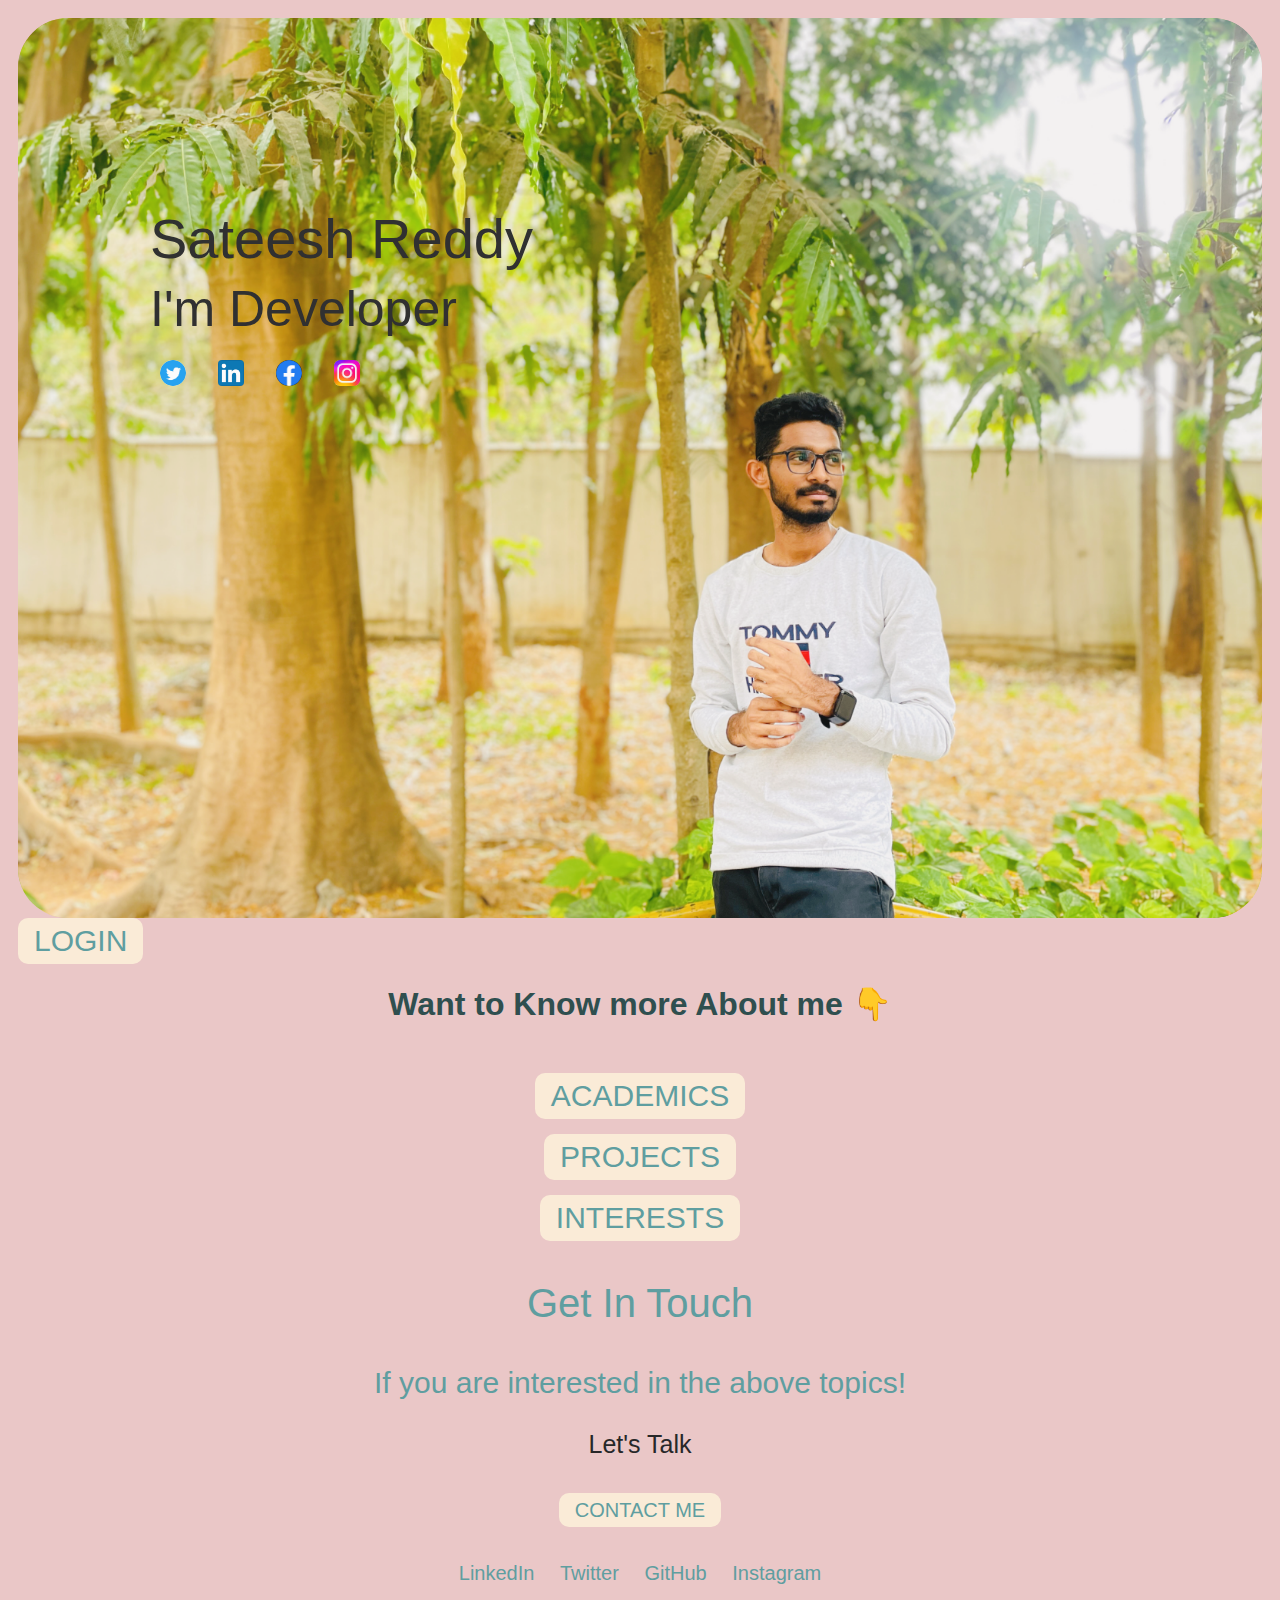
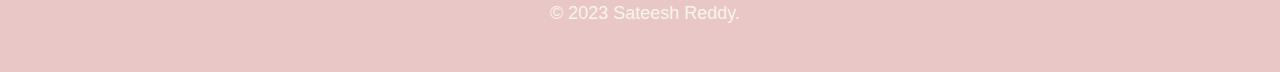
==== index.html @ e839a86a "Update index.html" ====
<!DOCTYPE html>
<html lang="en">
	<head>
		<meta http-equiv="Content-Type" content="text/html; charset=UTF-8">
    <meta name="viewport" content="width=device-width, initial-scale=1.0">
    <link rel="preconnect" href="https://fonts.googleapis.com/">
    <link rel="preconnect" href="https://fonts.gstatic.com/" crossorigin="">
    <link href="https://fonts.googleapis.com/css2?family=Roboto:wght@400;500&amp;display=swap" rel="stylesheet">
    <link rel="stylesheet" href="website.css">
    <link rel="icon" href="image.png">
    <title>Portfolio</title>

  </head>
  
  <body>
    <div>
      <div class=" Main-Container">
        <img class="image" src="IMG_20240810_232046_0.png" alt="Home page Image">
        <p class="name">Sateesh Reddy</p> 
        <p class="info">
          I'm Developer
        </p>
        <div class="social-links">
          <a class="sociallinks" href="https://twitter.com/Sateesh_1125" target="_blank"><img class="sociallink" src="twitter.jpeg" alt="Twitter" style="border-radius : 20px;"<="" a="">
          </a><a class="sociallinks" href="https://www.linkedin.com/in/sateesh-reddy-98693623b/" target="_blank"><img class="sociallink-l" src="Linkedin.jpeg" alt="Linkedin" <="" a="">
          </a><a class="sociallinks" href="https://www.facebook.com/profile.php?id=100024443079781" target="_blank"><img class="sociallink-f" src="facebook.jpeg" alt="facebook" <="" a="">
          </a><a class="sociallinks" href="https://www.instagram.com/sateeshreddy_1125/" target="_blank"><img class="sociallink" src="download.jpeg" alt="Instagram" style="border-radius : 6px;<="" a="">
        </a>
      </div>
    </div>
	    
    <div class="modify-buttons-login_page">
      <a href="login.html" target="_blank" onclick="return false;">
        <button class="Acadamics-button" onclick="window.open('login.html', '_blank')">LOGIN </button>
      </a>
    </div>

    <h1 style="text-align: center; color: darkslategray;">Want to Know more About me 👇</h1>

    <div class="modify-buttons">
      <a href="Acadamics.html" target="_blank" onclick="return false;">
        <button class="Acadamics-button" onclick="window.open('Acadamics.html', '_blank')">ACADEMICS</button>
      </a>
      <a href="Projects.html" target="_blank" onclick="return false;">
        <button class="Projects-button" onclick="window.open('Projects.html', '_blank')">PROJECTS</button>
      </a>
      <a href="skillsHobbies.html" target="_blank" onclick="return false;">
        <button class="Interests-button" onclick="window.open('skillsHobbies.html', '_blank')">INTERESTS</button>
      </a>
    </div>
    <div class="end-info">
      <p class="end-info1">Get In Touch</p>
      <p class="end-info2">If you are interested in the above topics!</p>
      <p class="end-info3">Let's Talk</p>
    </div>
  </div>


  <div class="Last-Container">
    <div class="contact">
      </a><a class="mail" href="mailto:sateeshreddy553@gmail.com">CONTACT ME</a>
    </div>

    <div class="social-links-last">
      <a class="footer-link" href="https://www.linkedin.com/in/sateesh-reddy-98693623b/">LinkedIn</a>
      <a class="footer-link" href="https://twitter.com/Sateesh_1125">Twitter</a>
      <a class="footer-link" href="https://github.com/Sowmith369">GitHub</a>
      <a class="footer-link" href="https://www.instagram.com/sateeshreddy_1125/">Instagram</a>
      <p class="copyright">© 2023 Sateesh Reddy.</p>
    </div>
<div>
    </body>
</html>
---- website.css ----
body{
  font-family: "Open Sans", sans-serif,Arial;
  color: #272829;
  padding :10px 10px; 
  background-color: rgb(234, 199, 199);  
}

.Main-Container{
  background: url(IMG_20240810_232046_0.png) no-repeat bottom left;
  border-radius: 50px;
  height: 100vh;
  opacity: 0.95;
  width: 100%;
}
.image{
  width: 100%;
  height: 100vh;
  object-fit: cover;
  object-position: center;
  position: relative;
  /* opacity: 0.75; */
  border-radius: 50px;
}
.name{
  position: absolute;
  font-weight: 500;
  top: 150px;
  left: 150px;
  align-items: center;
  font-size: 56px;
}

.info{
  position: absolute;
  top: 230px;
  left: 150px;
  align-items: center;
  font-size: 50px;
}
.social-links{
  width: 200px;
  display: flex;
  justify-content: space-between;
  align-items: center;
  position: absolute;
  top: 360px;
  left: 160px;
  transition: opacity 0.25s;
  
}


.sociallink,.sociallink-f,.sociallink-l{
  width: 26px;
  cursor: pointer;
}

.sociallink{
  border-radius: 13px;
}
.sociallink:hover{
  opacity: 0.5;
}

.sociallink-f:hover{
  opacity: 0.5;
}
.sociallink-l:hover{
  opacity: 0.5;
}
.sociallink-l{
  border-radius: 4px;
}

.sociallink-f{
  border-radius: 16px;
}

a{
  text-decoration: none;
  cursor: auto;
}


.middle-container {
  color: #272829;
  background-color: antiquewhite;
  padding-bottom: 25px;
  border-radius: 50px;
  padding-left: 25px;
  padding-right: 25px;
}


.modify-buttons{
  margin-top: 50px;
  display: flex;
  flex-direction: column;
  row-gap: 15px;
  text-align: center;
}
.Acadamics-button,.Projects-button,.Interests-button{
  border: none;
  font-size: 30px;
  background-color: antiquewhite;
  padding: 6px 16px;
  color: cadetblue;
  border-radius: 10px;
  cursor: pointer;
  font-family: "Open Sans", sans-serif, Arial;
}

.Acadamics-button:hover,.Projects-button:hover,.Interests-button:hover{
  box-shadow: 2px 3px 4px cadetblue;


}
.about{
  text-align: center;
  margin-top: 20px;
  font-size: 30px;
  padding-top: 20px;
}

.introduction{
  margin-top: 25px;
  display: flex;
  flex-direction: row;
  justify-content: space-evenly;
  align-items: center;
}


.intro-image,.skills-image{
  width: 400px;
  margin-right: 40px;
  border-radius: 16px;
}

.intro-info{
  padding-bottom: 12px;
  font-weight: bold;
}



.intro,.intro-info,.skill-info{
  margin-left: 0px;
  font-size: 22px;
  line-height: 30px;
  text-align: center;
}

.intro1{
  margin-top: -16px;
  font-size: 22px;
  text-align: center;

}
.about-spec{
  text-align: center;
  margin-top: 20px;
  font-size: 28px;
  padding-top: 20px;
}

.end-info1{
  font-size: 40px;
  text-align: center;
  color: cadetblue;
}
.end-info2{
  font-size: 30px;
  text-align: center;
  color: cadetblue;
}

.end-info3{  
  font-size: 25px;
  text-align: center;
  font-weight:500;
}

.contact{
  margin-top: 40px;
  font-size: 20px;
  text-align: center;
  margin-bottom: 30px;
}

.mail{
  background-color: antiquewhite;
  padding: 6px 16px;
  color: cadetblue;
  border-radius: 10px;
  cursor: pointer;
}

.social-links-last{
  margin-top: 40px;
  font-size: 20px;
  text-align: center;
  margin-bottom: 30px; 
}

.footer-link{
  color: cadetblue;
  padding: 10px;
  cursor: pointer;
}
.contact{
  margin-top: 40px;
  font-size: 20px;
  text-align: center;
  margin-bottom: 30px;
}
.footer-link:hover{
  color: #F7F5EB;
}
.copyright{
  font-size: 18px;
  color: #F7F5EB;
  padding-left: 10px;
}




@media (max-width:900px){

  .introduction{
    flex-direction: column;
  }
  .social-links{
    margin-top: -30px;
  }
  
  .name{
    font-size: 40px;
  }
  .intro-image,.skills-image{
    margin-left: 28px;
  }
  .info {
    font-size: 30px;
  }
}


@media (max-width:400px){

  .introduction{
    flex-direction: column;
  }
  .social-links{
    margin-top: -60px;
    margin-left: -60px;
    width: 170px;
    
  }
  
  .name{
    font-size: 30px;
    margin-left: -50px;
  }
  .intro-image,.skills-image{
    margin-left: 28px;
    width: 250px;
  }
  .info {
    font-size: 30px;
    margin-left: -50px;
    margin-top: 0px;
  }
  .intro{
    font-size: 18px;
  }
}








/* 
@media (max-width: 768px) {
  h1 {
    font-size: 40px;
  }

  .info {
    font-size: 30px;
  }

  .social-links {
    margin-top: 10px;
  }

  .middle-container {
    margin: 10px 0;
  }

  .about {
    font-size: 24px;
  }

  .intro-image {
    max-width: 300px;
    margin-bottom: 10px;
  }

  .intro {
    font-size: 18px;
  }

  .intro1 {
    font-size: 18px;
  }
} */
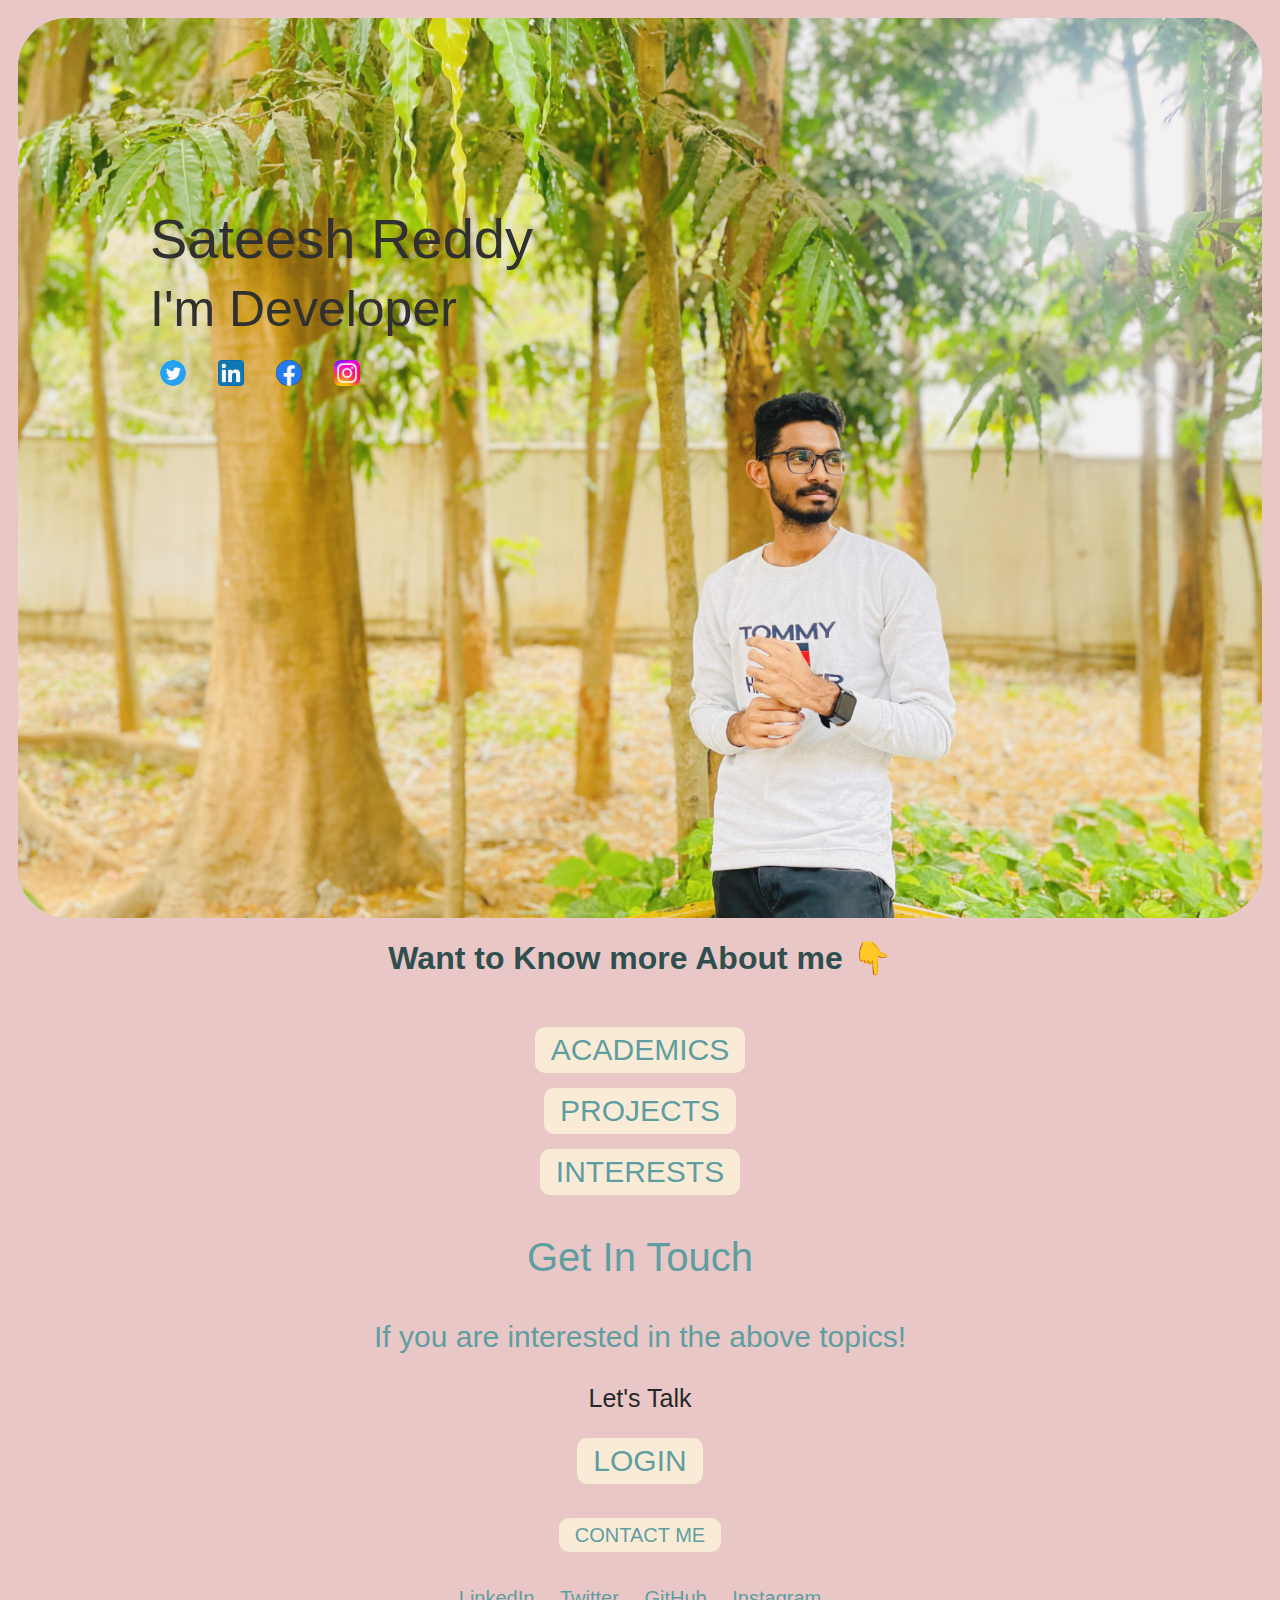
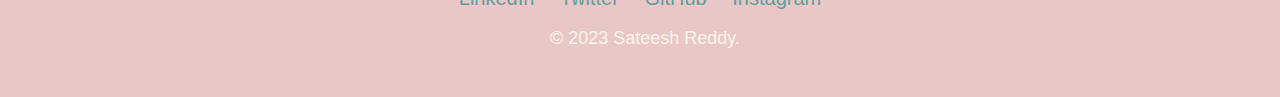
==== commit 7eecfd2f: "Update index.html" ====
--- a/index.html
+++ b/index.html
@@ -28,12 +28,7 @@
         </a>
       </div>
     </div>
-	    
-    <div class="modify-buttons-login_page">
-      <a href="login.html" target="_blank" onclick="return false;">
-        <button class="Acadamics-button" onclick="window.open('login.html', '_blank')">LOGIN </button>
-      </a>
-    </div>
+	
 
     <h1 style="text-align: center; color: darkslategray;">Want to Know more About me 👇</h1>
 
@@ -53,7 +48,13 @@
       <p class="end-info2">If you are interested in the above topics!</p>
       <p class="end-info3">Let's Talk</p>
     </div>
-  </div>
+
+     <div class="modify-buttons-login_page">
+      <a href="login.html" target="_blank" onclick="return false;">
+        <button class="Acadamics-button" onclick="window.open('login.html', '_blank')">LOGIN </button>
+      </a>
+     </div>
+  
 
 
   <div class="Last-Container">
--- a/website.css
+++ b/website.css
@@ -99,6 +99,14 @@
   row-gap: 15px;
   text-align: center;
 }
+
+.modify-buttons-login_page{
+  margin-top: 15px;
+  display: flex;
+  flex-direction: column;
+  /* row-gap: 15px; */
+  text-align: center;
+}
 .Acadamics-button,.Projects-button,.Interests-button{
   border: none;
   font-size: 30px;
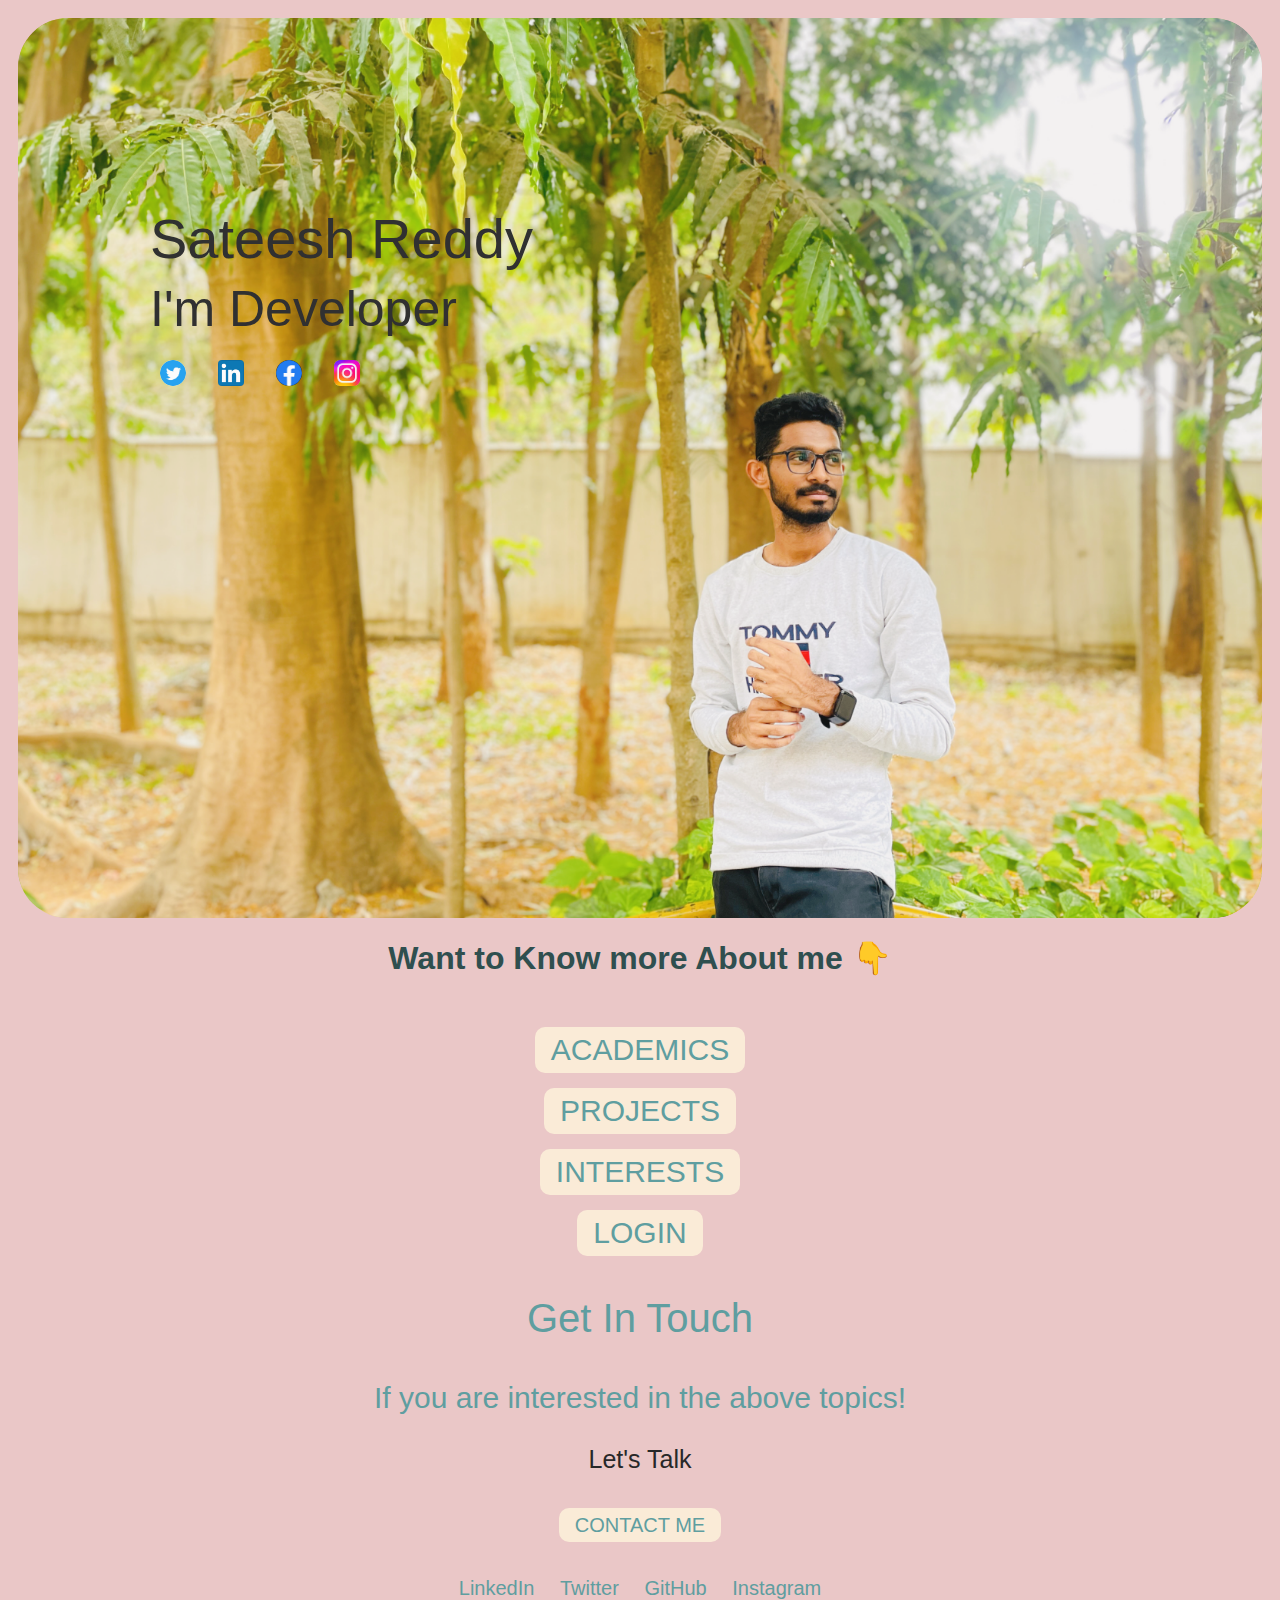
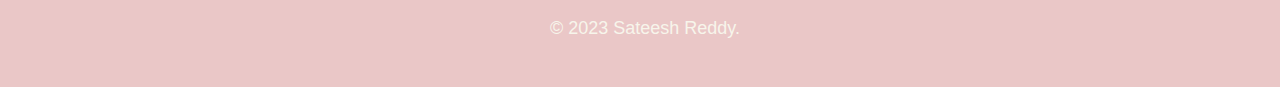
==== commit 6253d120: "Update index.html" ====
--- a/index.html
+++ b/index.html
@@ -43,17 +43,18 @@
         <button class="Interests-button" onclick="window.open('skillsHobbies.html', '_blank')">INTERESTS</button>
       </a>
     </div>
+    <div class="modify-buttons-login_page">
+      <a href="login.html" target="_blank" onclick="return false;">
+        <button class="Acadamics-button" onclick="window.open('login.html', '_blank')">LOGIN </button>
+      </a>
+     </div>
     <div class="end-info">
       <p class="end-info1">Get In Touch</p>
       <p class="end-info2">If you are interested in the above topics!</p>
       <p class="end-info3">Let's Talk</p>
     </div>
 
-     <div class="modify-buttons-login_page">
-      <a href="login.html" target="_blank" onclick="return false;">
-        <button class="Acadamics-button" onclick="window.open('login.html', '_blank')">LOGIN </button>
-      </a>
-     </div>
+     
   
 
 
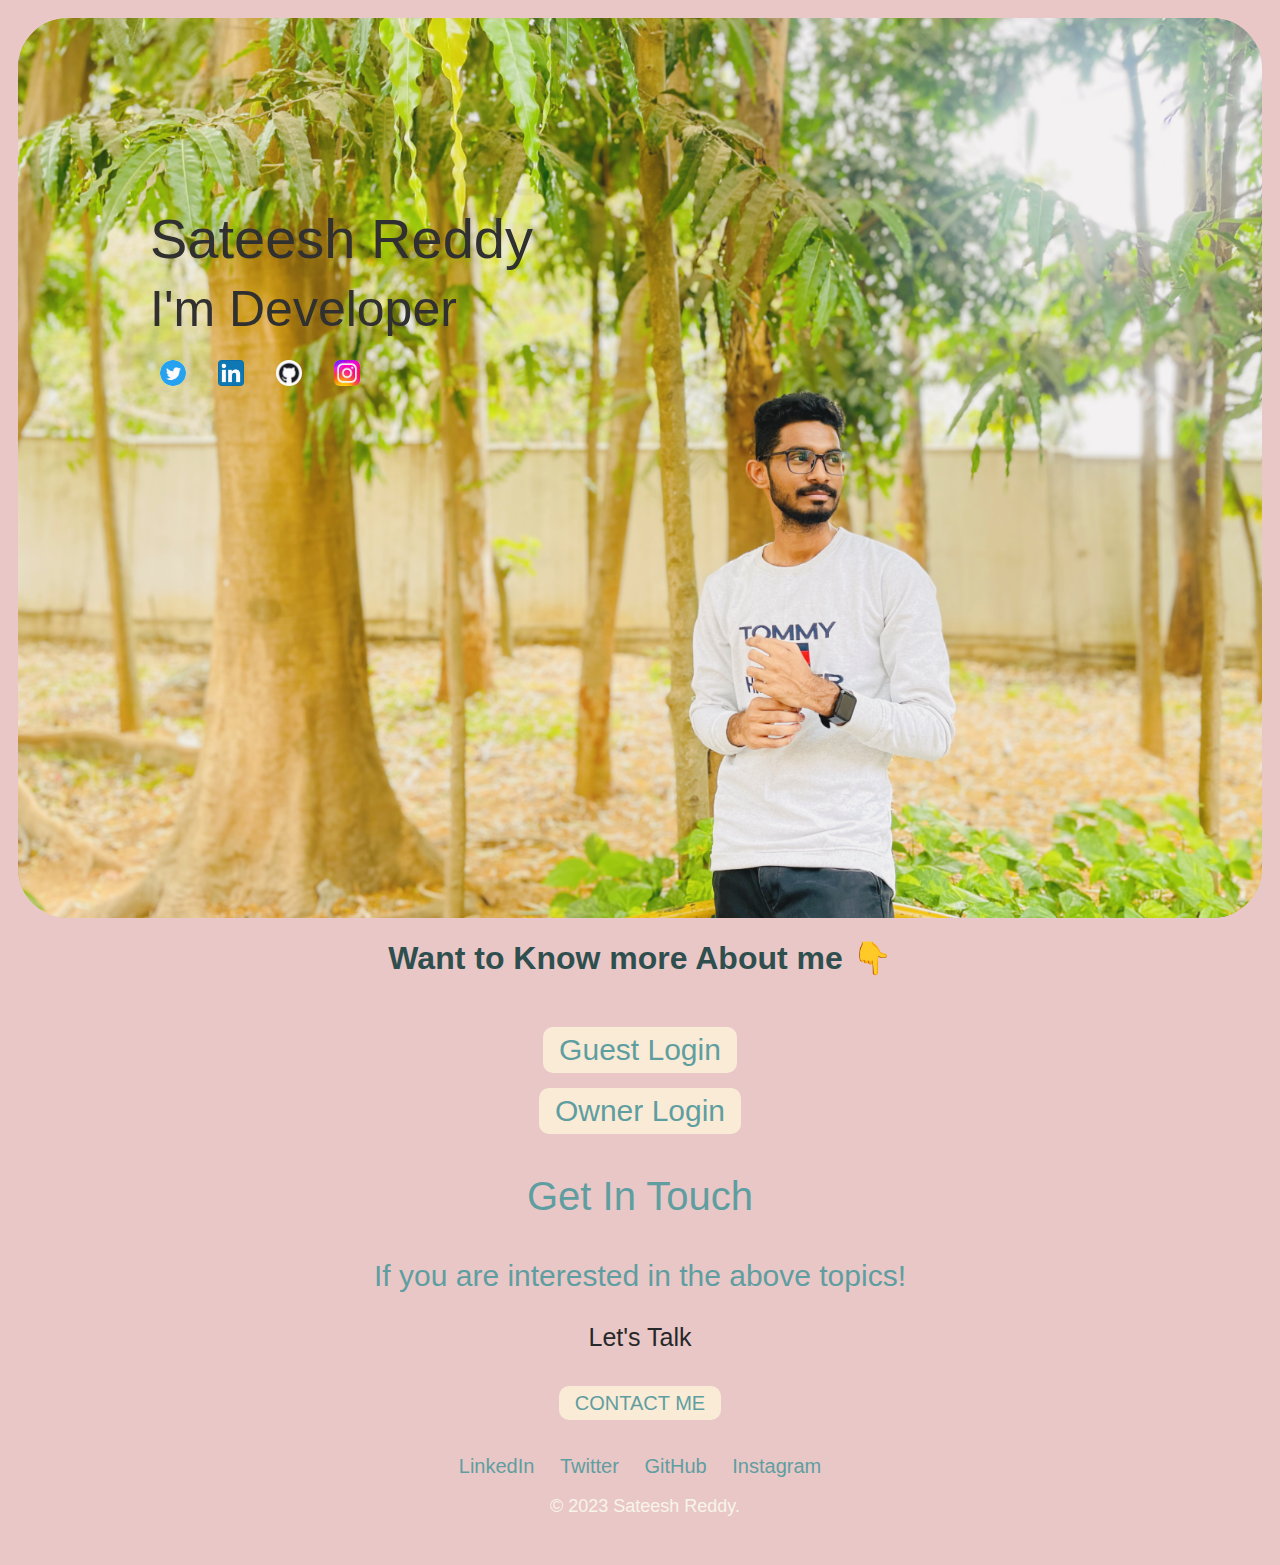
==== commit 1e09ccec: "Update index.html" ====
--- a/index.html
+++ b/index.html
@@ -23,39 +23,36 @@
         <div class="social-links">
           <a class="sociallinks" href="https://twitter.com/Sateesh_1125" target="_blank"><img class="sociallink" src="twitter.jpeg" alt="Twitter" style="border-radius : 20px;"<="" a="">
           </a><a class="sociallinks" href="https://www.linkedin.com/in/sateesh-reddy-98693623b/" target="_blank"><img class="sociallink-l" src="Linkedin.jpeg" alt="Linkedin" <="" a="">
-          </a><a class="sociallinks" href="https://www.facebook.com/profile.php?id=100024443079781" target="_blank"><img class="sociallink-f" src="facebook.jpeg" alt="facebook" <="" a="">
+          </a><a class="sociallinks" href="https://github.com/Sateeshreddy1125" target="_blank"><img class="sociallink-f" src="GitHub_Logo1.png" alt="facebook" <="" a="">
           </a><a class="sociallinks" href="https://www.instagram.com/sateeshreddy_1125/" target="_blank"><img class="sociallink" src="download.jpeg" alt="Instagram" style="border-radius : 6px;<="" a="">
         </a>
       </div>
     </div>
-	
 
     <h1 style="text-align: center; color: darkslategray;">Want to Know more About me 👇</h1>
 
     <div class="modify-buttons">
-      <a href="Acadamics.html" target="_blank" onclick="return false;">
-        <button class="Acadamics-button" onclick="window.open('Acadamics.html', '_blank')">ACADEMICS</button>
+      <a href="visitorlogin.html" target="_blank" onclick="return false;">
+        <button class="Acadamics-button" onclick="window.open('visitorlogin.html', '_blank')">Guest Login</button>
       </a>
-      <a href="Projects.html" target="_blank" onclick="return false;">
-        <button class="Projects-button" onclick="window.open('Projects.html', '_blank')">PROJECTS</button>
-      </a>
-      <a href="skillsHobbies.html" target="_blank" onclick="return false;">
-        <button class="Interests-button" onclick="window.open('skillsHobbies.html', '_blank')">INTERESTS</button>
+      <a href="ownerlogin.html" target="_blank" onclick="return false;">
+        <button class="Projects-button" onclick="window.open('ownerlogin.html', '_blank')">Owner Login</button>
       </a>
     </div>
-    <div class="modify-buttons-login_page">
+
+
+    <!-- <div class="modify-buttons-login_page">
       <a href="login.html" target="_blank" onclick="return false;">
         <button class="Acadamics-button" onclick="window.open('login.html', '_blank')">LOGIN </button>
       </a>
-     </div>
+    </div> -->
+    
     <div class="end-info">
       <p class="end-info1">Get In Touch</p>
       <p class="end-info2">If you are interested in the above topics!</p>
       <p class="end-info3">Let's Talk</p>
     </div>
-
-     
-  
+    
 
 
   <div class="Last-Container">
@@ -66,10 +63,11 @@
     <div class="social-links-last">
       <a class="footer-link" href="https://www.linkedin.com/in/sateesh-reddy-98693623b/">LinkedIn</a>
       <a class="footer-link" href="https://twitter.com/Sateesh_1125">Twitter</a>
-      <a class="footer-link" href="https://github.com/Sowmith369">GitHub</a>
+      <a class="footer-link" href="https://github.com/Sateeshreddy1125">GitHub</a>
       <a class="footer-link" href="https://www.instagram.com/sateeshreddy_1125/">Instagram</a>
       <p class="copyright">© 2023 Sateesh Reddy.</p>
     </div>
 <div>
     </body>
 </html>
+	
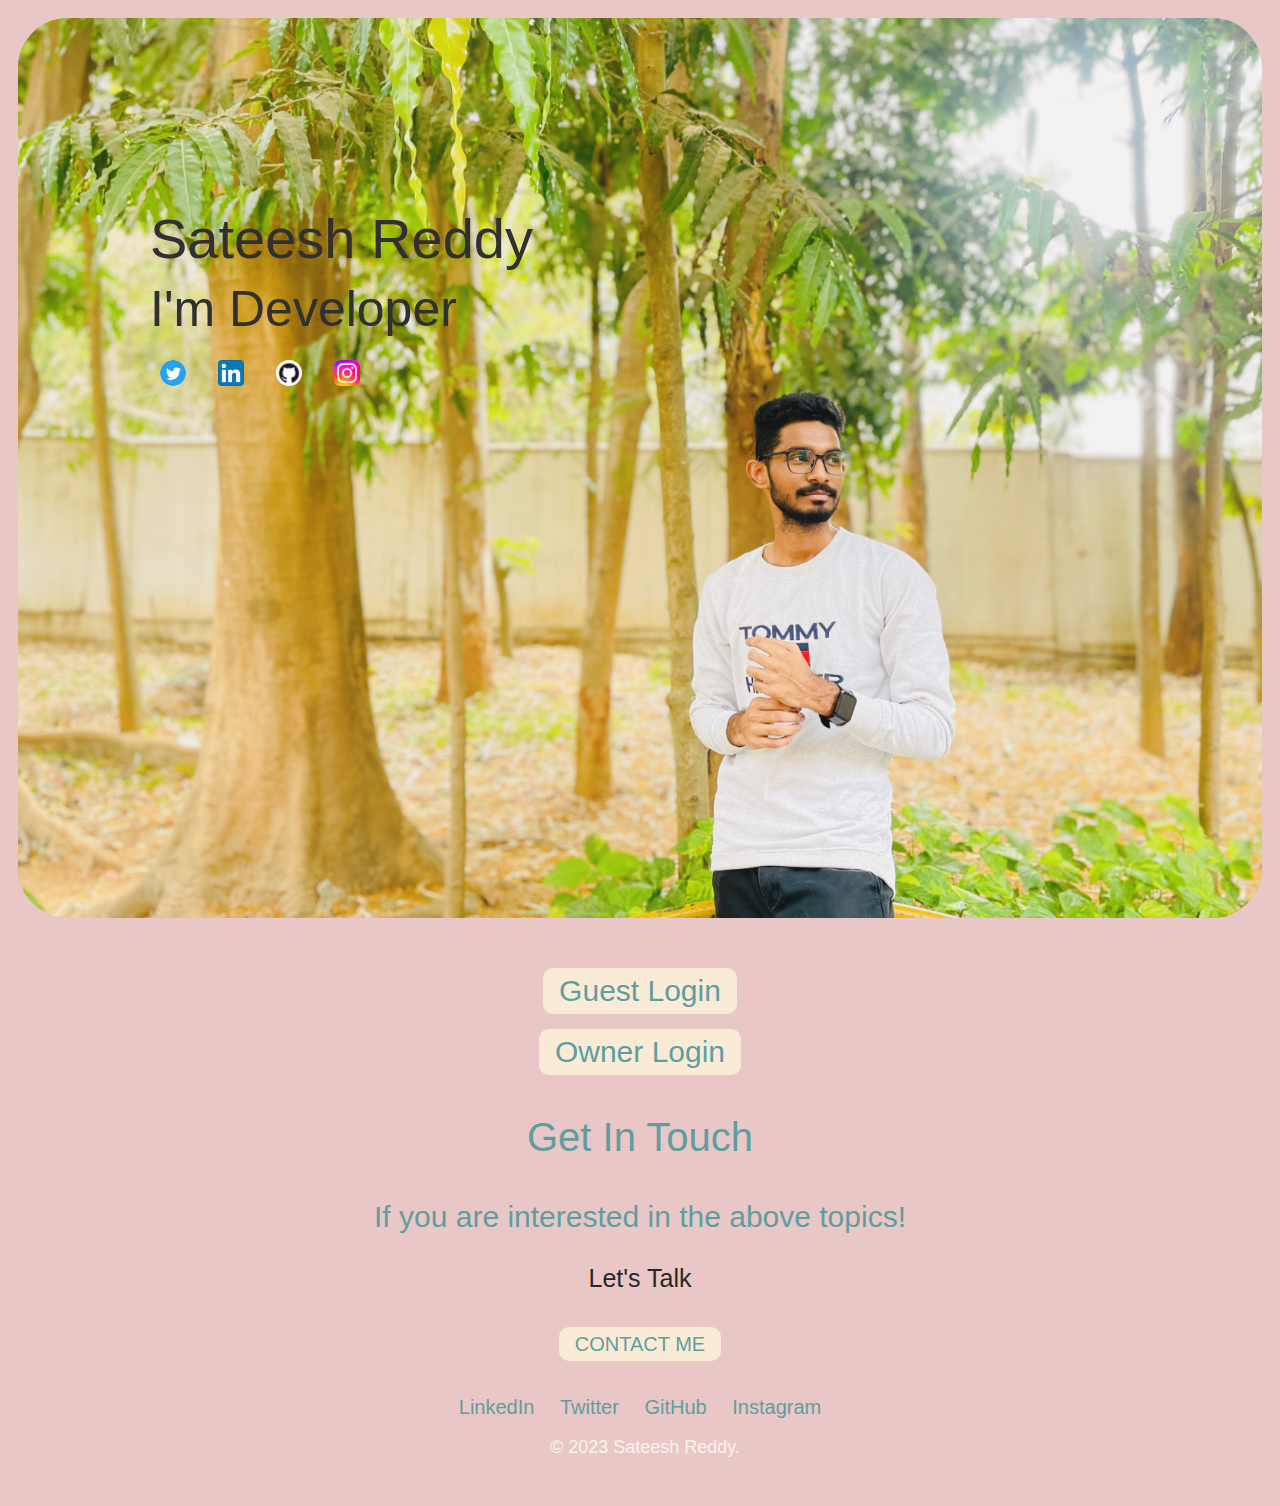
==== commit 9bc81cc1: "Update index.html" ====
--- a/index.html
+++ b/index.html
@@ -29,7 +29,7 @@
       </div>
     </div>
 
-    <h1 style="text-align: center; color: darkslategray;">Want to Know more About me 👇</h1>
+<!--     <h1 style="text-align: center; color: darkslategray;">Want to Know more About me 👇</h1> -->
 
     <div class="modify-buttons">
       <a href="visitorlogin.html" target="_blank" onclick="return false;">
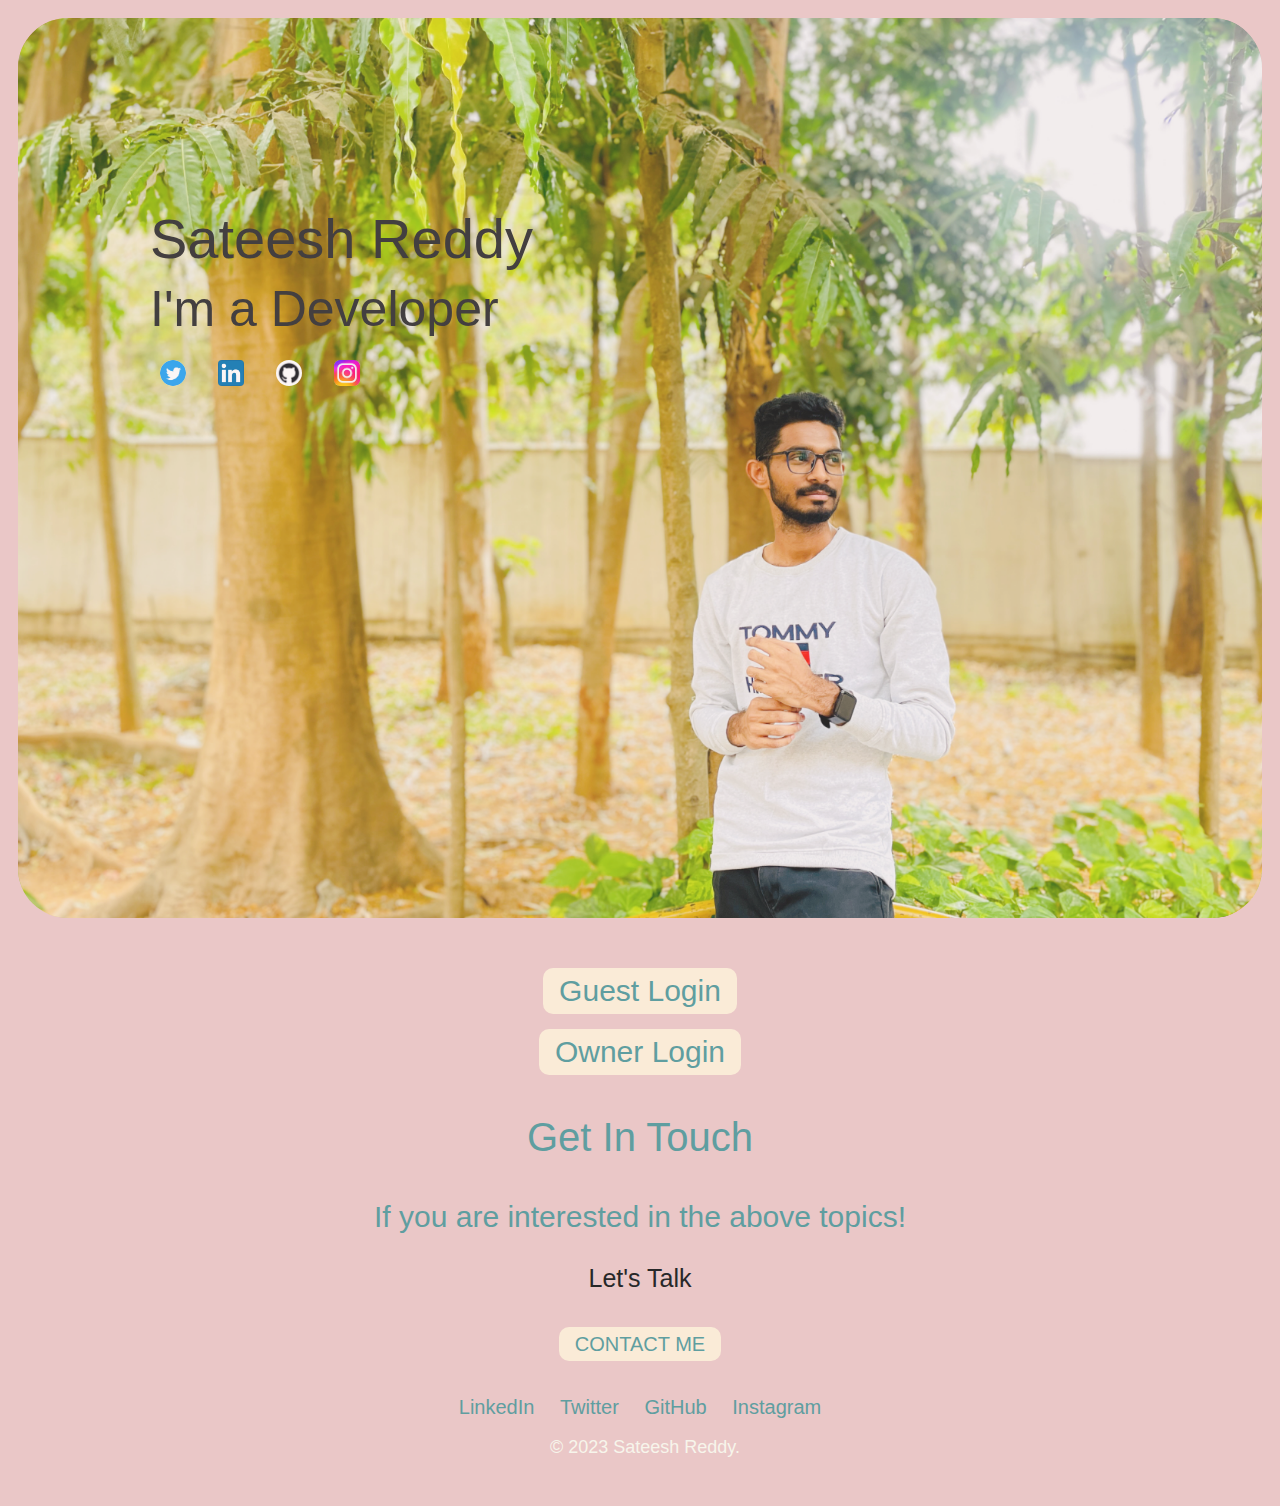
==== commit 1c9565d0: "Update index.html" ====
--- a/index.html
+++ b/index.html
@@ -18,7 +18,7 @@
         <img class="image" src="IMG_20240810_232046_0.png" alt="Home page Image">
         <p class="name">Sateesh Reddy</p> 
         <p class="info">
-          I'm Developer
+          I'm a Developer
         </p>
         <div class="social-links">
           <a class="sociallinks" href="https://twitter.com/Sateesh_1125" target="_blank"><img class="sociallink" src="twitter.jpeg" alt="Twitter" style="border-radius : 20px;"<="" a="">
--- a/website.css
+++ b/website.css
@@ -1,26 +1,27 @@
 body{
-  font-family: "Open Sans", sans-serif,Arial;
+  font-family: "Open Sans", sans-serif, Arial;
   color: #272829;
-  padding :10px 10px; 
-  background-color: rgb(234, 199, 199);  
+  padding: 10px 10px;
+  background-color: rgb(234, 199, 199);
 }
 
 .Main-Container{
   background: url(IMG_20240810_232046_0.png) no-repeat bottom left;
   border-radius: 50px;
   height: 100vh;
-  opacity: 0.95;
+  opacity: 0.85;
   width: 100%;
 }
+
 .image{
   width: 100%;
   height: 100vh;
   object-fit: cover;
   object-position: center;
   position: relative;
-  /* opacity: 0.75; */
   border-radius: 50px;
 }
+
 .name{
   position: absolute;
   font-weight: 500;
@@ -37,6 +38,7 @@
   align-items: center;
   font-size: 50px;
 }
+
 .social-links{
   width: 200px;
   display: flex;
@@ -46,41 +48,32 @@
   top: 360px;
   left: 160px;
   transition: opacity 0.25s;
-  
-}
-
+}
 
 .sociallink,.sociallink-f,.sociallink-l{
   width: 26px;
   cursor: pointer;
 }
 
-.sociallink{
-  border-radius: 13px;
-}
-.sociallink:hover{
-  opacity: 0.5;
-}
-
-.sociallink-f:hover{
-  opacity: 0.5;
-}
+.sociallink:hover,
+.sociallink-f:hover,
 .sociallink-l:hover{
   opacity: 0.5;
 }
+
+.sociallink-f{
+  border-radius: 16px;
+  background-color: white;
+}
+
 .sociallink-l{
   border-radius: 4px;
-}
-
-.sociallink-f{
-  border-radius: 16px;
 }
 
 a{
   text-decoration: none;
   cursor: auto;
 }
-
 
 .middle-container {
   color: #272829;
@@ -91,8 +84,8 @@
   padding-right: 25px;
 }
 
-
-.modify-buttons{
+.modify-buttons,
+.modify-buttons-login_page{
   margin-top: 50px;
   display: flex;
   flex-direction: column;
@@ -100,14 +93,9 @@
   text-align: center;
 }
 
-.modify-buttons-login_page{
-  margin-top: 15px;
-  display: flex;
-  flex-direction: column;
-  /* row-gap: 15px; */
-  text-align: center;
-}
-.Acadamics-button,.Projects-button,.Interests-button{
+.Acadamics-button,
+.Projects-button,
+.Interests-button{
   border: none;
   font-size: 30px;
   background-color: antiquewhite;
@@ -118,12 +106,14 @@
   font-family: "Open Sans", sans-serif, Arial;
 }
 
-.Acadamics-button:hover,.Projects-button:hover,.Interests-button:hover{
+.Acadamics-button:hover,
+.Projects-button:hover,
+.Interests-button:hover{
   box-shadow: 2px 3px 4px cadetblue;
-
-
-}
-.about{
+}
+
+.about,
+.about-spec{
   text-align: center;
   margin-top: 20px;
   font-size: 30px;
@@ -138,22 +128,19 @@
   align-items: center;
 }
 
-
-.intro-image,.skills-image{
+.intro-image,
+.skills-image{
   width: 400px;
   margin-right: 40px;
   border-radius: 16px;
 }
 
-.intro-info{
+.intro-info,
+.intro,
+.intro-info,
+.skill-info{
   padding-bottom: 12px;
   font-weight: bold;
-}
-
-
-
-.intro,.intro-info,.skill-info{
-  margin-left: 0px;
   font-size: 22px;
   line-height: 30px;
   text-align: center;
@@ -163,13 +150,6 @@
   margin-top: -16px;
   font-size: 22px;
   text-align: center;
-
-}
-.about-spec{
-  text-align: center;
-  margin-top: 20px;
-  font-size: 28px;
-  padding-top: 20px;
 }
 
 .end-info1{
@@ -177,6 +157,7 @@
   text-align: center;
   color: cadetblue;
 }
+
 .end-info2{
   font-size: 30px;
   text-align: center;
@@ -186,10 +167,11 @@
 .end-info3{  
   font-size: 25px;
   text-align: center;
-  font-weight:500;
-}
-
-.contact{
+  font-weight: 500;
+}
+
+.contact,
+.social-links-last{
   margin-top: 40px;
   font-size: 20px;
   text-align: center;
@@ -204,126 +186,116 @@
   cursor: pointer;
 }
 
-.social-links-last{
-  margin-top: 40px;
-  font-size: 20px;
-  text-align: center;
-  margin-bottom: 30px; 
-}
-
 .footer-link{
   color: cadetblue;
   padding: 10px;
   cursor: pointer;
 }
-.contact{
-  margin-top: 40px;
-  font-size: 20px;
-  text-align: center;
-  margin-bottom: 30px;
-}
+
 .footer-link:hover{
   color: #F7F5EB;
 }
+
 .copyright{
   font-size: 18px;
   color: #F7F5EB;
   padding-left: 10px;
 }
 
-
-
-
-@media (max-width:900px){
-
+@media (max-width: 1024px){
+  .name{
+    font-size: 48px;
+  }
+  .info{
+    font-size: 40px;
+  }
+}
+
+@media (max-width: 768px){
   .introduction{
     flex-direction: column;
-  }
-  .social-links{
-    margin-top: -30px;
-  }
-  
+    align-items: center;
+  }
+
   .name{
     font-size: 40px;
-  }
-  .intro-image,.skills-image{
-    margin-left: 28px;
-  }
-  .info {
-    font-size: 30px;
-  }
-}
-
-
-@media (max-width:400px){
-
-  .introduction{
-    flex-direction: column;
-  }
+    top: 120px;
+    left: 100px;
+  }
+
+  .info{
+    font-size: 35px;
+    top: 200px;
+    left: 100px;
+  }
+
   .social-links{
-    margin-top: -60px;
-    margin-left: -60px;
-    width: 170px;
-    
-  }
-  
+    top: 330px;
+    left: 110px;
+  }
+
+  .intro-image,
+  .skills-image{
+    width: 300px;
+    margin-right: 0;
+    margin-bottom: 20px;
+  }
+}
+
+@media (max-width: 480px){
   .name{
-    font-size: 30px;
-    margin-left: -50px;
-  }
-  .intro-image,.skills-image{
-    margin-left: 28px;
+    font-size: 32px;
+    top: 100px;
+    left: 50px;
+  }
+
+  .info{
+    font-size: 28px;
+    top: 170px;
+    left: 50px;
+  }
+
+  .social-links{
+    top: 300px;
+    left: 60px;
+    width: 160px;
+  }
+
+  .intro-image,
+  .skills-image{
     width: 250px;
   }
-  .info {
-    font-size: 30px;
-    margin-left: -50px;
-    margin-top: 0px;
-  }
-  .intro{
+
+  .intro-info{
     font-size: 18px;
   }
 }
 
-
-
-
-
-
-
-
-/* 
-@media (max-width: 768px) {
-  h1 {
-    font-size: 40px;
-  }
-
-  .info {
-    font-size: 30px;
-  }
-
-  .social-links {
-    margin-top: 10px;
-  }
-
-  .middle-container {
-    margin: 10px 0;
-  }
-
-  .about {
+@media (max-width: 360px){
+  .name{
     font-size: 24px;
-  }
-
-  .intro-image {
-    max-width: 300px;
-    margin-bottom: 10px;
-  }
-
-  .intro {
-    font-size: 18px;
-  }
-
-  .intro1 {
-    font-size: 18px;
-  }
-} */
+    top: 90px;
+    left: 30px;
+  }
+
+  .info{
+    font-size: 24px;
+    top: 150px;
+    left: 30px;
+  }
+
+  .social-links{
+    top: 280px;
+    left: 40px;
+    width: 140px;
+  }
+
+  .intro-image,
+  .skills-image{
+    width: 200px;
+  }
+
+  .intro-info{
+    font-size: 16px;
+  }
+}
